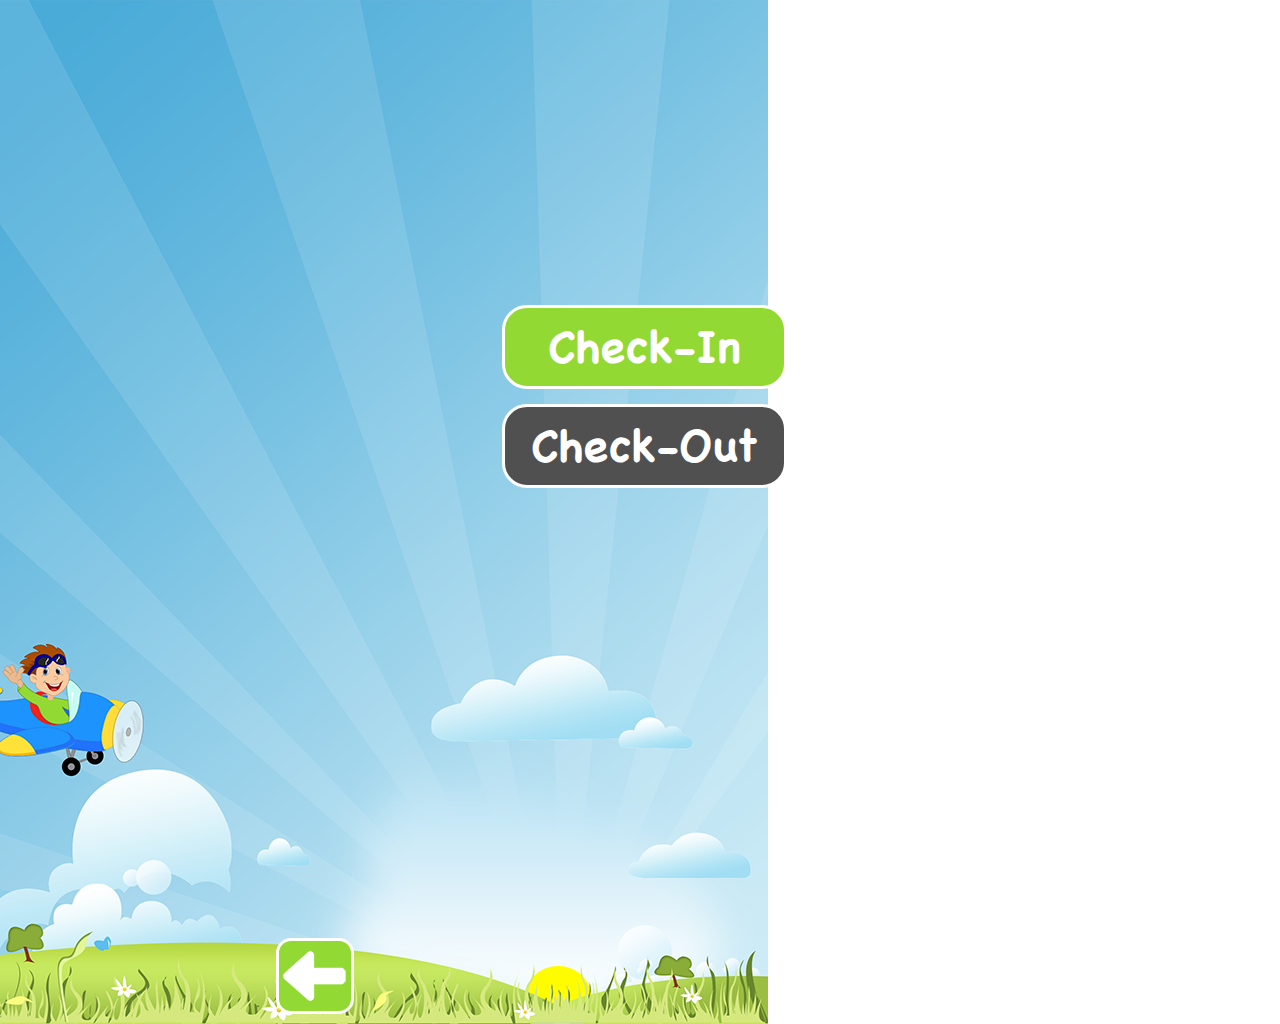
==== www/check.html @ 7b54d659 "2-css update4  1" ====
<!DOCTYPE html>
<html>
    <head>
        <title></title>
        <meta http-equiv="Content-Type" content="text/html; charset=UTF-8">
        <script type="text/javascript" src="js/jquery-1.9.1.js"></script>
        <link rel="stylesheet" href="css/style.css" type="text/css" media="all">
        <script src="js/attendance.js"></script>
        <script type="text/javascript" src="js/parse-min.js"></script>
        <script src="phonegap.js"></script>
    </head>
    <body>
        <header>
<!--            <img src="images/kualitatem-logo.png" onclick="logout()"/>-->
        </header>
        
        <div id="main-div">
            <div class="btn-holder">
                <input id="in" class="main-btn-in ios-btn" type="button" value="Check-In" onclick="checkIn()">
                <input id="out" class="main-btn-out ios-btn" type="button" value="Check-Out" onclick="checkOut()">
            </div>
            <input id ="submit" class="code-btn-cancel ios-btn2" type="button" onclick="logout()">
        </div>
        
        <script>
            var current = new Date();
            var checkStatus = new Date();
            checkStatus.setHours(17);
            checkStatus.setMinutes(00);
            checkStatus.setSeconds(00);
            
            if (current < checkStatus){
                $('body').css({'background-image':'url(images/background-2.png)'});
            }
            else if (current == checkStatus || current > checkStatus){
                $('body').css({'background-image':'url(images/background-2.1.png)'});
            }
            Parse.initialize("oxdew7mMEtpnkypr0DLtpd5rPg7vFFlgo1VPBCJs","7AtLcq4907OUmsLMpZcv0y4fgrZhUKSvv8iz9ncz");
            var check;
                var loc = window.location.search.substring(1),i, val, params = loc.split("&");
                    for (i=0;i<params.length;i++) {
                        val = params[i].split("=");
                        if (val[0] == "check") {
                            check = unescape(val[1]);
                            if (check == 'checkin')
                                {
                                    $('#in').attr('disabled','disabled');
                                }
                            else if (check == 'checkout')
                                {
                                    $('#out').attr('disabled','disabled');
                                }
                            else if (check == 'no')
                                {
                                    $('#out').attr('disabled','disabled');
                                }    
                        }
                        
                    }
        </script>
        
    </body>
    
</html>
---- www/css/style.css ----
/* 
    Document   : style
    Created on : Dec 20, 2013, 5:53:06 PM
    Author     : maryum.babar
    Description:
        Purpose of the stylesheet follows.
*/

@font-face
{
font-family: chalkBoard;
src: url(chalkboard-bold.ttf);
}
body{
    height: 1024px;
    width: 768px;
    margin: 0 auto;
    font-family: chalkBoard;
/*    -webkit-box-shadow:
    inset #0574b9 0 0 0 5px;*/
/*    background-position: 470px;*/
    background-repeat: no-repeat;
}

#main-div{
    text-align: center;
    margin-top: 120px;
    font-family: chalkBoard;
}
#home-div{
    text-align: center;
    margin-top: 60px;
    font-family: chalkBoard;
}
header{
    text-align: center;
    padding-top: 50px;
}

.main-btn-in{
    display: block;
    padding: 10px 23px;
    background-color: rgb(146,217,51);
    font-family: chalkBoard;
    color: #fff;
    font-size: 45px;
    width: 285px;
    border : solid;
}
.main-btn-out{
    display: block;
    padding: 10px 23px;
    background-color: rgb(80,80,80);
    font-family: chalkBoard;
    color: #fff;
    font-size: 45px;
    margin-top: 15px;
    margin-bottom: 120px;
    width: 285px;
    border : solid;
}

.code-btn-ok{
    padding: 10px 23px;
    background-color: rgb(146,217,51);
    font-family: chalkBoard;
    color: #fff;
    margin: 10px 5px auto;
    font-size: 45px;
    width: 220px;
    border : solid;
}

.code-btn-cancel{
    padding: 10px 23px;
    background-image : url(../images/back-icon.png);
    background-color: rgb(146,217,51);
    font-family: chalkBoard;
    color: #fff;
    margin-top: 330px;
    float: left;
    margin-left: 20px;
    font-size: 45px;
    width: 78px;
    height: 76px;
    border : solid;
}

.btn-holder{
    margin-top: 255px;
    margin-left: 32%;
}
.btn-holder2{
    display: none;
    margin-top: 10px;
}

.btn-holder-main{
    margin-top: 10px;
}

#snap-text{
    margin-top: 400px;
}

.code-holder{
    padding: 20px 23px;
    font-family: chalkBoard;
    color: #fff;
    margin: 10px auto;
    background-color: rgb(48,48,48);
    font-size: 35px;
    width: 500px;
    border : solid;
    border-radius: 15px;
}
.pic_upload{
/*    height: 100px;*/
    display: none;
    width: 245px;
    height: 244px;
     -webkit-box-shadow:
    inset #fff 0 0 0 5px;
     margin: 5px auto 25px;
/*     padding: 100px;*/
     overflow: hidden;
}

#my_image{
/*    display: block;*/
    width: auto;
    height: 234px;
    margin-top: 5px;
    margin-left: auto;
    margin-right: auto;
}

.welcome-text{
    font-family: chalkBoard;
    font-size: 46px;
    display: inline-block;
    margin-top: -50px;
    margin-right: 8px;
    color: rgb(240,35,30);
}

.pic-text{
    font-family: chalkBoard;
    font-size: 46px;
    display: inline-block;
    margin-top: -50px;
    margin-right: 8px;
    color: rgb(240,35,30);
}

.welcome-text2{
    font-family: chalkBoard;
    font-size: 46px;
    display: inline-block;
    margin-top: -50px;
    color: rgb(32,114,255);
}

.welcome-message{
    font-family: chalkBoard;
    font-size: 20px;
    margin-top: 78px;
    margin-left: -93px;
    color: rgb(240,35,30);
}

.send-email{
    font-family: chalkBoard;
    font-size: 18px;
    margin-top: 118px;
    margin-right: 32px;
    float:right;
}

.time{
    font-family: chalkBoard;
    font-size: 80px;
    margin :0;
    color: rgb(240,35,30);
}

.check-text{
    font-family: chalkBoard;
    font-size: 45px;
    margin :0;
}

.ios-btn {
    -webkit-appearance: none;
    border-radius: 0;
    -webkit-border-radius: 25px;
    -webkit-box-sizing: border-box; /* Android â‰¤ 2.3, iOS â‰¤ 4 */
    -moz-box-sizing: border-box; /* Firefox 1+ */
    box-sizing: border-box;
}

.ios-btn2 {
    -webkit-appearance: none;
    border-radius: 0;
    -webkit-border-radius: 15px;
    -webkit-box-sizing: border-box; /* Android â‰¤ 2.3, iOS â‰¤ 4 */
    -moz-box-sizing: border-box; /* Firefox 1+ */
    box-sizing: border-box;
}
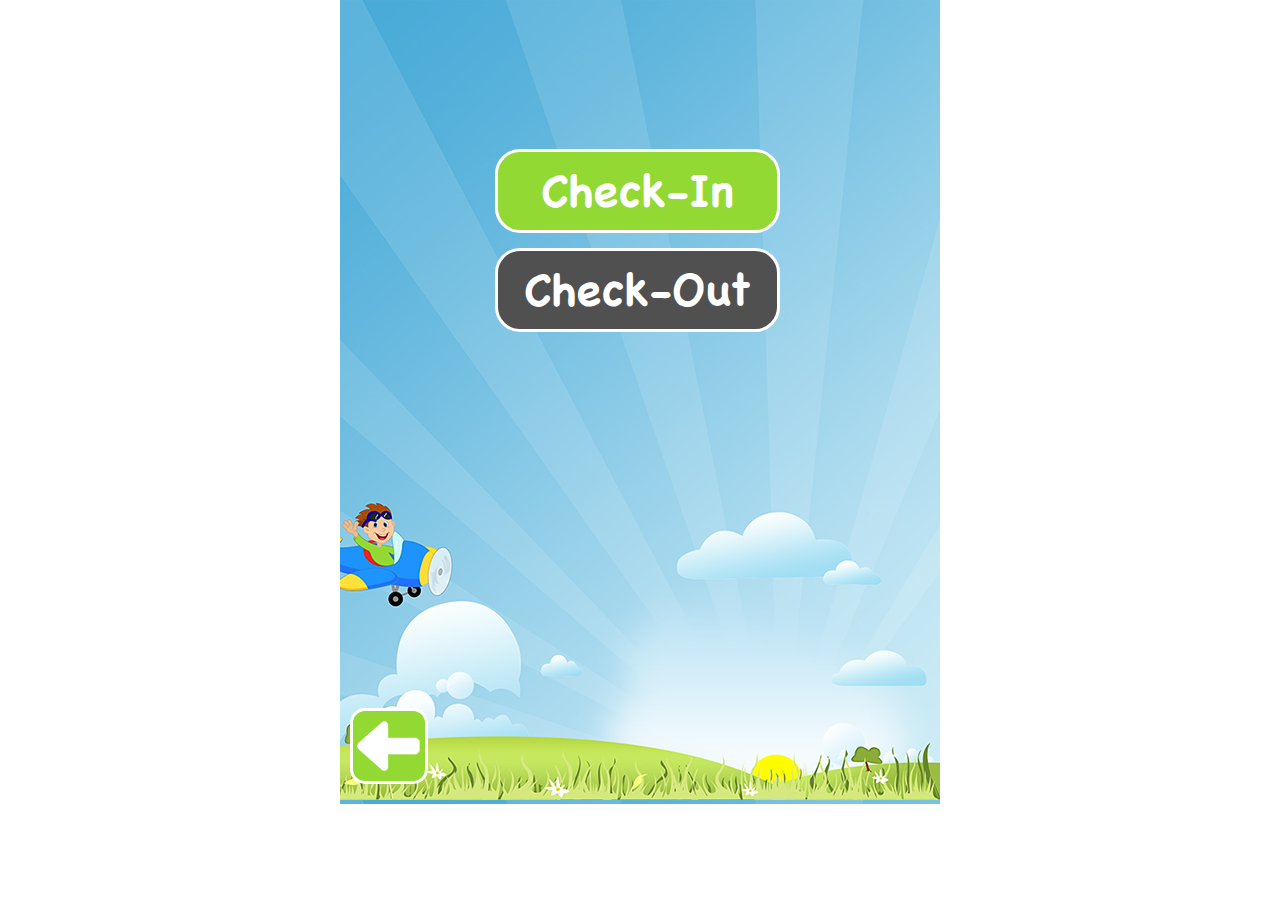
==== commit 90cd1112: "1-css update1 6" ====
--- a/www/check.html
+++ b/www/check.html
@@ -4,22 +4,20 @@
         <title></title>
         <meta http-equiv="Content-Type" content="text/html; charset=UTF-8">
         <script type="text/javascript" src="js/jquery-1.9.1.js"></script>
-        <link rel="stylesheet" href="css/style.css" type="text/css" media="all">
+        <link rel="stylesheet" href="css/style1.css" type="text/css" media="all">
         <script src="js/attendance.js"></script>
         <script type="text/javascript" src="js/parse-min.js"></script>
         <script src="phonegap.js"></script>
     </head>
     <body>
-        <header>
-<!--            <img src="images/kualitatem-logo.png" onclick="logout()"/>-->
-        </header>
-        
-        <div id="main-div">
+        <div class="main-wrapper">
+            <img id="background" src="images/background-2.jpg" alt="bg-image">
+            <!--<img src="images/background-2.1.png" alt="img2">-->
             <div class="btn-holder">
-                <input id="in" class="main-btn-in ios-btn" type="button" value="Check-In" onclick="checkIn()">
-                <input id="out" class="main-btn-out ios-btn" type="button" value="Check-Out" onclick="checkOut()">
+              <input type="button" onclick="checkIn(check)" value="Check-In" class="main-btn-in ios-btn" id="in">
+              <input type="button" onclick="checkOut(check)" value="Check-Out" class="main-btn-out ios-btn" id="out">
             </div>
-            <input id ="submit" class="code-btn-cancel ios-btn2" type="button" onclick="logout()">
+            <input type="button" onclick="logout()" class="code-btn-cancel ios-btn2" id="submit">
         </div>
         
         <script>
@@ -30,10 +28,10 @@
             checkStatus.setSeconds(00);
             
             if (current < checkStatus){
-                $('body').css({'background-image':'url(images/background-2.png)'});
+                $('.main-wrapper').css({'background-image':'url(images/background-2.jpg)'});
             }
             else if (current == checkStatus || current > checkStatus){
-                $('body').css({'background-image':'url(images/background-2.1.png)'});
+                $('.main-wrapper').css({'background-image':'url(images/background-2.1.jpg)'});
             }
             Parse.initialize("oxdew7mMEtpnkypr0DLtpd5rPg7vFFlgo1VPBCJs","7AtLcq4907OUmsLMpZcv0y4fgrZhUKSvv8iz9ncz");
             var check;
--- a/www/css/style1.css
+++ b/www/css/style1.css
@@ -0,0 +1,379 @@
+html, body, div, span, object, iframe, h1, h2, h3, h4, h5, h6, p, blockquote, pre, abbr, address, cite, code, del, dfn, em, img, ins, kbd, q, samp, small, strong, sub, sup, var, b, i, dl, dt, dd, ol, ul, li, fieldset, form, label, legend, table, caption, tbody, tfoot, thead, article, aside, canvas, details, figcaption, figure, footer, header, hgroup, menu, nav, section, summary, time, mark, audio, video {
+	background: none repeat scroll 0 0 transparent;
+	border: 0 none;
+	margin: 0;
+	outline: 0 none;
+	padding: 0;
+	vertical-align: baseline;
+}
+/* =============================================================================
+   HTML5 element display
+   ========================================================================== */
+
+article, aside, details, figcaption, figure, footer, header, hgroup, nav, section {
+	display: block;
+}
+audio, canvas, video {
+	display: inline-block;
+*display: inline;
+*zoom: 1;
+}
+audio:not([controls]) {
+	display: none;
+}
+[hidden] {
+display: none;
+}
+aside {
+	width: 213px;
+	height: auto;
+	float: left;
+	margin: 0 0 25px 0;
+	border: 1px solid #e8e8e8;
+	border-top: none;
+}
+article {
+	width: 690px;
+	height: auto; /*min-height:344px;*/
+	float: left;
+}
+section {
+	height: auto;
+}
+details {
+	width: 285px;
+	height: 50px;
+	margin-top: 10px;
+}
+a {
+color:;
+	outline: none;
+}
+a:visited {
+color:;
+	outline: none;
+}
+a:hover {
+color:;
+	outline: none;
+}
+a:focus {
+	outline: none;
+}
+/* Improve readability when focused and hovered in all browsers:
+065. h5bp.com/h */
+a:hover, a:active {
+	outline: 0;
+}
+a.selected { /*color: #3a5500; text-shadow:1px 1px 0px #e1eeb0;*/
+}
+/* =============================================================================
+Typography
+========================================================================== */
+
+
+ 
+
+abbr[title] {
+	border-bottom: 1px dotted;
+}
+b, strong {
+	font-weight: bold;
+}
+blockquote {
+	margin: 1em 40px;
+}
+hr {
+	display: block;
+	height: 1px;
+	border: 0;
+	border-top: 1px solid #ccc;
+	margin: 1em 0;
+	padding: 0;
+}
+/* =============================================================================
+   Lists
+   ========================================================================== */
+ 
+ul, ol {
+	margin: 0;
+	padding: 0 0 0 0;
+}
+dd {
+	margin: 0 0 0 40px;
+}
+nav ul, nav ol {
+	list-style: none;
+	list-style-image: none;
+	margin: 0;
+	padding: 0;
+}
+/* =============================================================================
+   Embedded content
+   ========================================================================== */
+html {
+	font-size: 100%;
+	overflow-y: scroll;
+	-webkit-text-size-adjust: 100%;
+	-ms-text-size-adjust: 100%;
+}
+body {
+	font-family: Arial, Helvetica, sans-serif;
+	margin: 0;
+	padding: 0;
+	font-size: 14px;
+	line-height: 1.231;
+	background: #fff;
+	color: #333;
+}
+.clear {
+	clear: both;
+}
+/*===================css start============================*/
+
+@font-face
+{
+font-family: chalkBoard;
+src: url(chalkboard-bold.ttf);
+}
+
+.main-wrapper {
+	width: 600px;
+	min-height: 800px;
+	margin: 0 auto;
+	position: relative;
+	overflow: hidden;
+}
+.btn-holder {
+	left: 155px;
+	position: absolute;
+	top: 149px;
+}
+.ios-btn {
+	-webkit-appearance: none;
+        border-radius: 25px;
+        -webkit-border-radius: 25px;
+        -webkit-box-sizing: border-box; /* Android â‰¤ 2.3, iOS â‰¤ 4 */
+        -moz-box-sizing: border-box; /* Firefox 1+ */
+        box-sizing: border-box;
+}
+header{
+    left: 5px;
+    position: absolute;
+    top: 20px;
+    width: 100%;
+}
+.main-btn-in {
+	font-family: chalkBoard;
+	background-color: #92D933;
+	border: medium solid;
+	color: #FFFFFF;
+	display: block;
+	font-size: 45px;
+	padding: 10px 23px;
+	width: 285px;
+	-webkit-border-radius: 25px;
+	-moz-border-radius: 25px;
+	border-radius: 25px;
+}
+.main-btn-out {
+	background-color: #505050;
+	border: medium solid;
+	color: #FFFFFF;
+	display: block;
+	font-family: chalkBoard;
+	font-weight: bold;
+	font-size: 45px;
+	margin-bottom: 120px;
+	margin-top: 15px;
+	padding: 10px 23px;
+	width: 285px;
+	-webkit-border-radius: 25px;
+	-moz-border-radius: 25px;
+	border-radius: 25px;
+}
+.ios-btn2 {
+	 -webkit-appearance: none;
+        border-radius: 0;
+        -webkit-border-radius: 15px;
+	-moz-border-radius: 15px;
+	border-radius: 15px;
+        -webkit-box-sizing: border-box; /* Android â‰¤ 2.3, iOS â‰¤ 4 */
+        -moz-box-sizing: border-box; /* Firefox 1+ */
+        box-sizing: border-box;
+}
+.code-btn-cancel {
+	position: absolute;
+	bottom: 20px;
+	left: 10px;
+	background-color: #92D933;
+	background-image: url("../images/back-icon.png");
+	border: medium solid;
+	color: #FFFFFF;
+	float: left;
+	font-family: chalkBoard;
+	font-size: 45px;
+	height: 76px;
+	padding: 10px 23px;
+	width: 78px;
+}
+
+.welcome-text{
+    font-family: chalkBoard;
+    font-size: 37px;
+    display: inline-block;
+    position: absolute;
+    left: 78px;
+    color: rgb(240,35,30);
+}
+
+.pic-text{
+    font-family: chalkBoard;
+    font-size: 46px;
+    display: inline-block;
+    position: absolute;
+    padding-bottom: 80px;
+    color: rgb(240,35,30);
+}
+
+.welcome-text2{
+    font-family: chalkBoard;
+    font-size: 37px;
+    display: inline-block;
+    position: absolute;
+    left: 245px;
+    color: rgb(32,114,255);
+}
+
+.code-holder{
+    padding: 20px 23px;
+    font-family: chalkBoard;
+    color: #fff;
+    position: absolute;
+    background-color: rgb(48,48,48);
+    font-size: 35px;
+    width: 500px;
+    border : solid;
+    left: 2px;
+    -webkit-border-radius: 15px;
+    -moz-border-radius: 15px;
+    border-radius: 15px;
+}
+
+.btn-holder-main{
+    position: absolute;
+    top: 110px;
+    left: 160px;
+}
+
+.btn-holder-launch{
+    position: absolute;
+}
+
+.code-btn-ok{
+    padding: 10px 23px;
+    background-color: rgb(146,217,51);
+    font-family: chalkBoard;
+    color: #fff;
+    position: absolute;
+    font-size: 45px;
+    width: 220px;
+    border : solid;
+}
+
+#login{
+    position: absolute;
+    top: 120px;
+    left: 20px;
+}
+
+#launch{
+    position: absolute;
+    top: 90px;
+    left: 90px;
+}
+
+.pic_upload{
+/*    height: 100px;*/
+    display: none;
+    width: 201px;
+    height: 200px;
+     -webkit-box-shadow:
+    inset #fff 0 0 0 5px;
+    position: absolute;
+    top: 120px;
+    left: 192px;
+/*     padding: 100px;*/
+     overflow: hidden;
+}
+
+#my_image{
+/*    display: block;*/
+    width: auto;
+    height: 214px;
+    position: absolute;
+    top: -18px;
+}
+
+#home-div{
+    text-align: center;
+    position: absolute;
+    top: 10px;
+    font-family: chalkBoard;
+    width: 100%;
+}
+
+.welcome-message{
+    font-family: chalkBoard;
+    font-size: 15px;
+    position: absolute;
+    color: rgb(240,35,30);
+    top: 530px;
+    left: 205px;
+}
+
+.send-email{
+    font-family: chalkBoard;
+    font-size: 18px;
+    position: absolute;
+    float:right;
+}
+
+.time{
+    font-family: chalkBoard;
+    font-size: 60px;
+    position: absolute;
+    color: rgb(240,35,30);
+    top: 360px;
+    left: 152px;
+}
+
+.check-text{
+    font-family: chalkBoard;
+    font-size: 45px;
+    position: absolute;
+    top: 320px;
+    left: 100px;
+}
+
+.btn-holder2{
+    display: none;
+    position: absolute;
+    top: 365px;
+    left: 185px;
+}
+
+#snap-text{
+    position: absolute;
+    top: 320px;
+    left: 15px;
+    width: 100%;
+}
+
+.pic-text{
+    font-family: chalkBoard;
+    font-size: 37px;
+    display: inline-block;
+    position: absolute;
+    color: rgb(240,35,30);
+}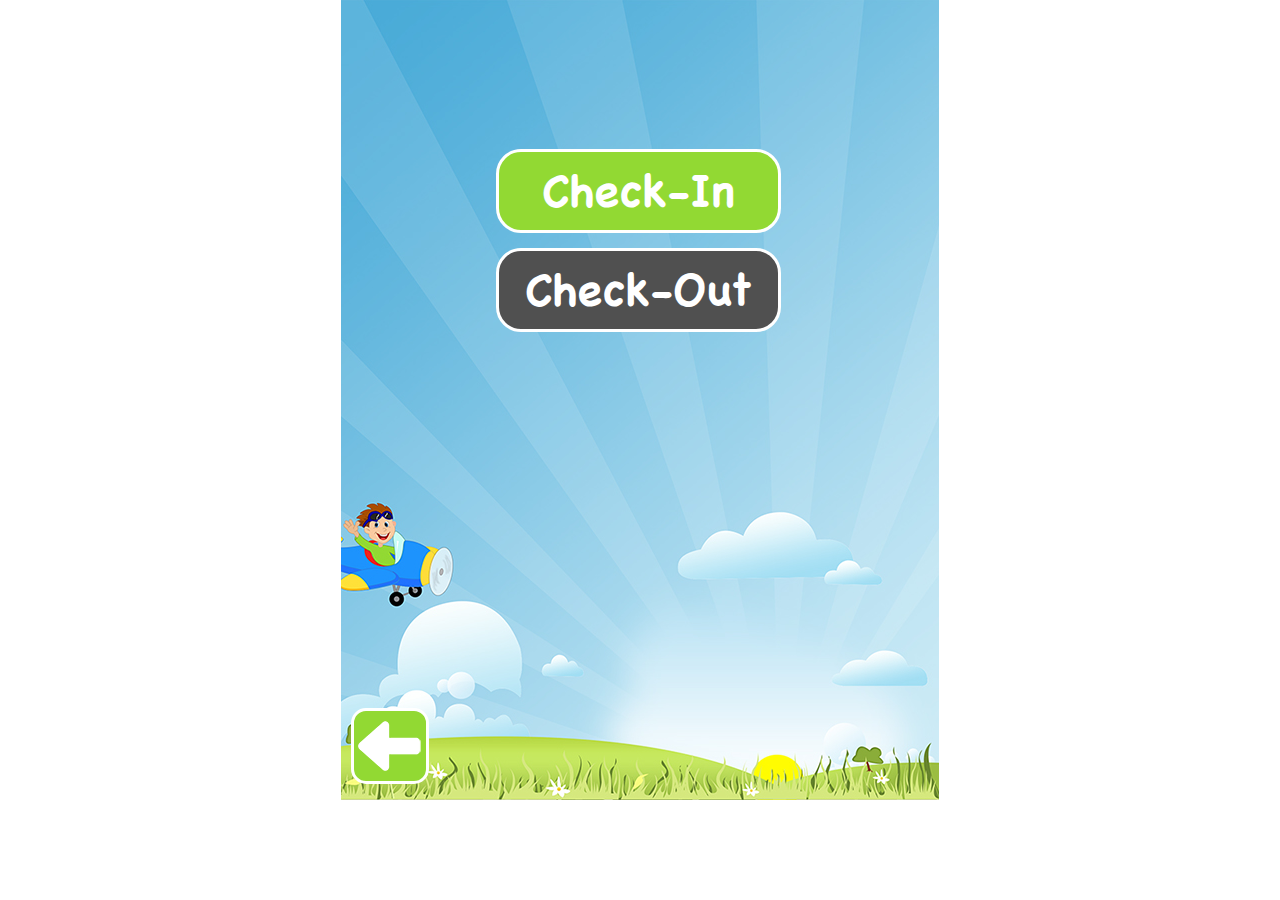
==== commit d6976df7: "1-css update2 6" ====
--- a/www/check.html
+++ b/www/check.html
@@ -28,10 +28,10 @@
             checkStatus.setSeconds(00);
             
             if (current < checkStatus){
-                $('.main-wrapper').css({'background-image':'url(images/background-2.jpg)'});
+                $('#background').attr('src','images/background-2.jpg');
             }
             else if (current == checkStatus || current > checkStatus){
-                $('.main-wrapper').css({'background-image':'url(images/background-2.1.jpg)'});
+                $('#background').attr('src','images/background-2.1.jpg');
             }
             Parse.initialize("oxdew7mMEtpnkypr0DLtpd5rPg7vFFlgo1VPBCJs","7AtLcq4907OUmsLMpZcv0y4fgrZhUKSvv8iz9ncz");
             var check;
--- a/www/css/style1.css
+++ b/www/css/style1.css
@@ -138,7 +138,7 @@
 }
 
 .main-wrapper {
-	width: 600px;
+	width: 598px;
 	min-height: 800px;
 	margin: 0 auto;
 	position: relative;
@@ -282,6 +282,7 @@
 }
 
 #login{
+    display:none;
     position: absolute;
     top: 120px;
     left: 20px;
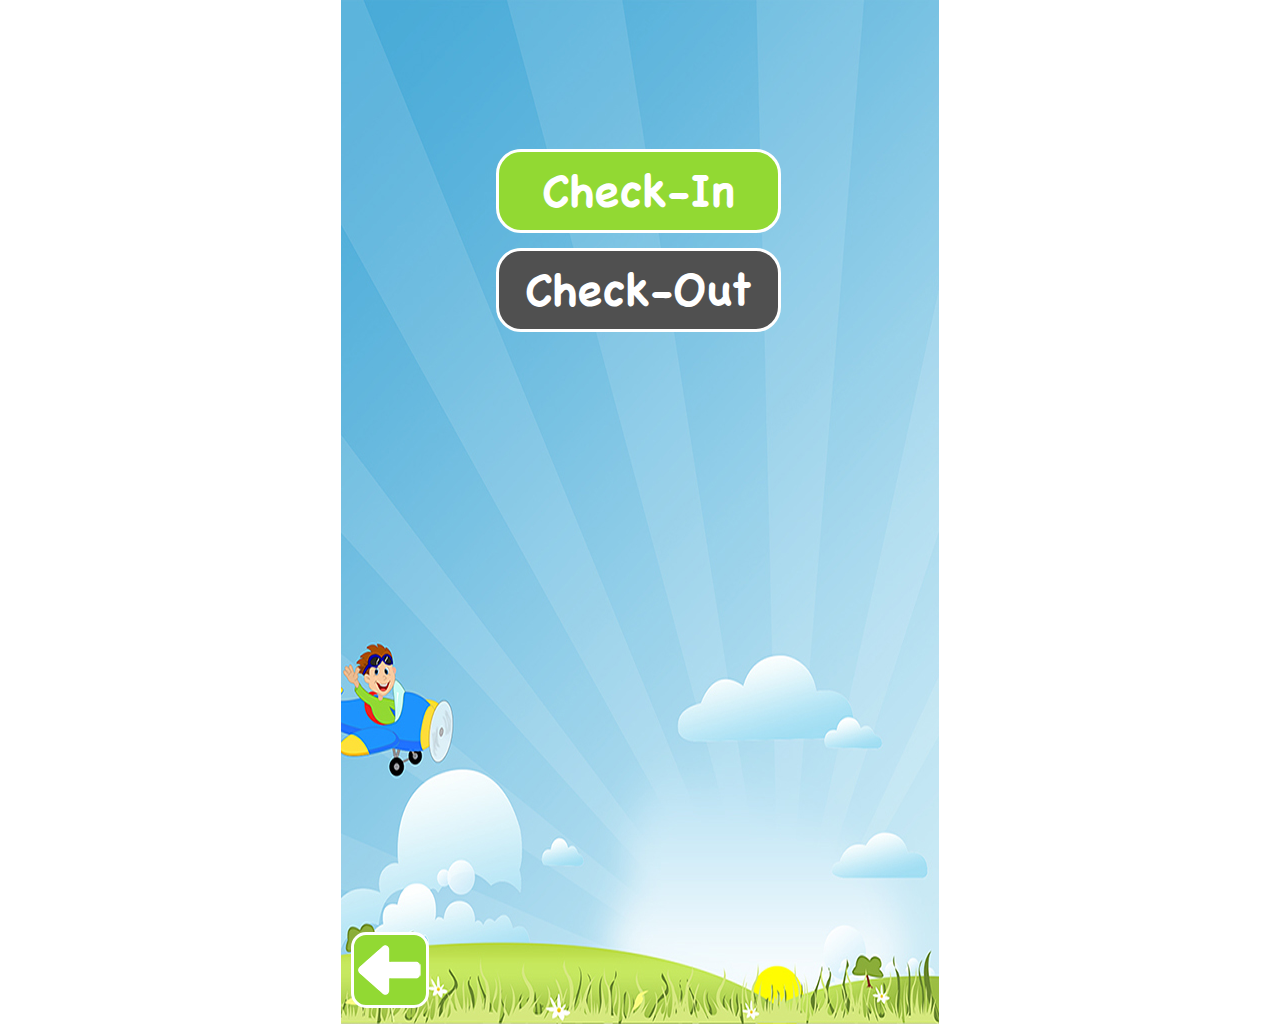
==== commit 3ef16cf5: "1-css update4 6" ====
--- a/www/check.html
+++ b/www/check.html
@@ -43,14 +43,17 @@
                             if (check == 'checkin')
                                 {
                                     $('#in').attr('disabled','disabled');
+                                    $('#in').css({'opacity':'0.4'});
                                 }
                             else if (check == 'checkout')
                                 {
                                     $('#out').attr('disabled','disabled');
+                                    $('#out').css({'opacity':'0.4'});
                                 }
                             else if (check == 'no')
                                 {
                                     $('#out').attr('disabled','disabled');
+                                    $('#out').css({'opacity':'0.4'});
                                 }    
                         }
                         
--- a/www/css/style1.css
+++ b/www/css/style1.css
@@ -311,9 +311,10 @@
 #my_image{
 /*    display: block;*/
     width: auto;
-    height: 214px;
+    height: 205px;
     position: absolute;
     top: -18px;
+    left: 10px;
 }
 
 #home-div{
